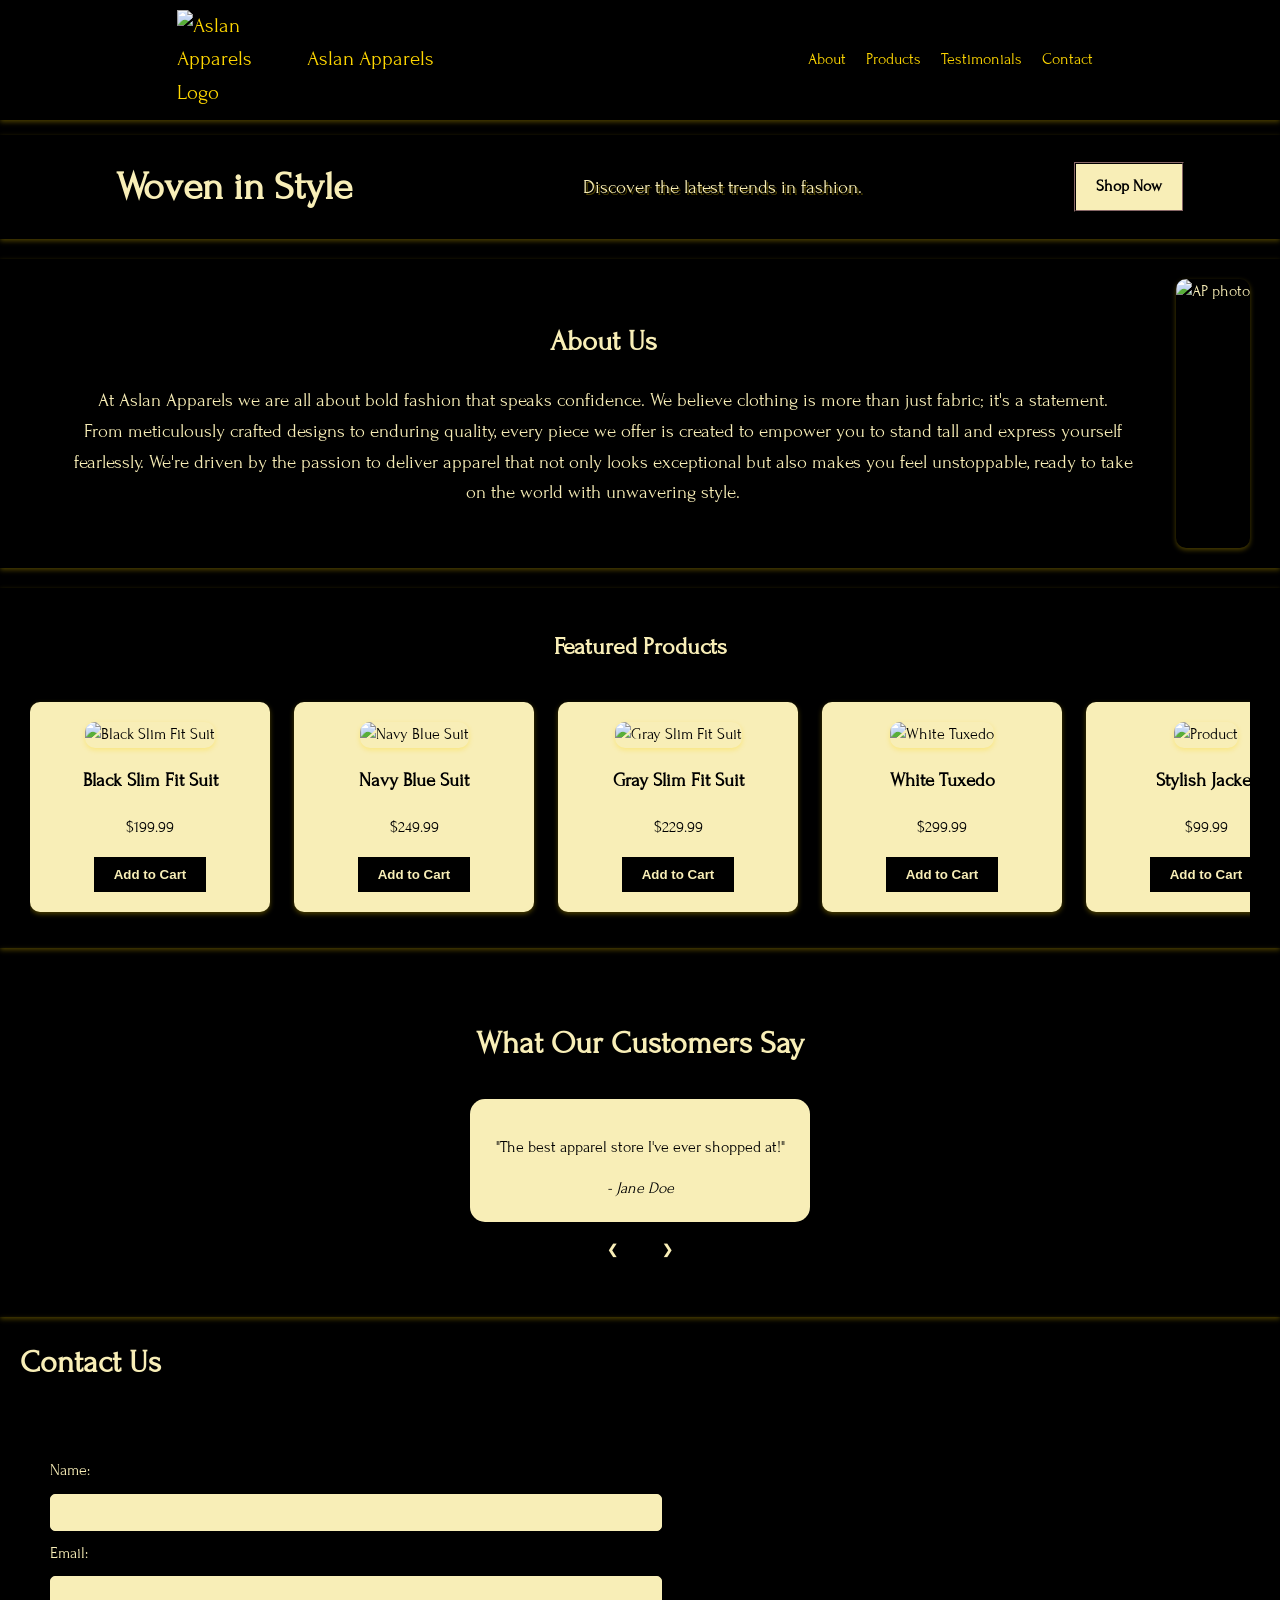
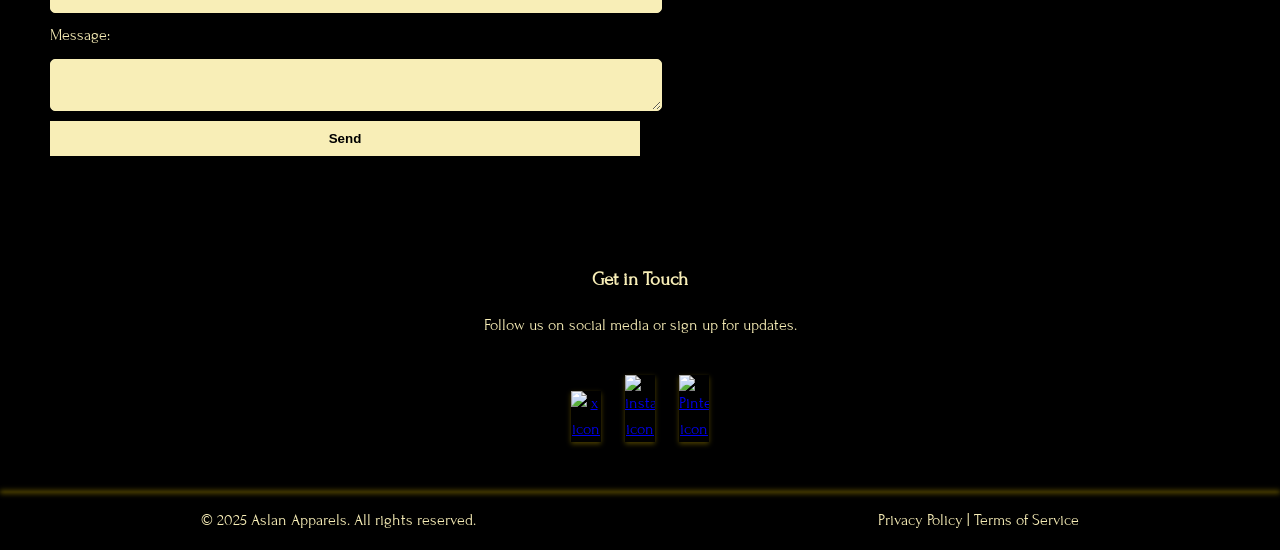
==== index.html @ a53526f6 "first commit" ====
<!DOCTYPE html>
<html lang="en">
  <head>
    <meta charset="UTF-8" />
    <meta name="viewport" content="width=device-width, initial-scale=1.0" />
    <meta http-equiv="X-UA-Compatible" content="ie=edge" />
    <title>Aslan Apparels</title>
    <link
      rel="stylesheet"
      href="https://fonts.googleapis.com/css?family=Forum"
    />
    <link rel="stylesheet" href="apparel.css" />
    <script src="apparel.js" defer></script>
  </head>
  <body>
    <!-- Header -->
    <header>
      <div class="logo">
        <img
          src="/Portfolio/Aslan Apparels/aslan-apparels-logo.png"
          alt="Aslan Apparels Logo"
        />

        <p>Aslan Apparels</p>
      </div>
      <nav>
        <ul>
          <li><a href="#about">About</a></li>
          <li><a href="#products">Products</a></li>
          <li><a href="#testimonials">Testimonials</a></li>
          <li><a href="#contact">Contact</a></li>
        </ul>
      </nav>
    </header>

    <!-- Hero Section -->
    <section id="hero">
      <h2>Woven in Style</h2>
      <p>Discover the latest trends in fashion.</p>
      <a href="#products" class="btn">Shop Now</a>
    </section>

    <!-- About Section -->
    <section id="about">
      <div class="about">
        <h2>About Us</h2>
        <p>
          At Aslan Apparels we are all about bold fashion that speaks
          confidence. We believe clothing is more than just fabric; it's a
          statement. <br />
          From meticulously crafted designs to enduring quality, every piece we
          offer is created to empower you to stand tall and express yourself
          fearlessly. We're driven by the passion to deliver apparel that not
          only looks exceptional but also makes you feel unstoppable, ready to
          take on the world with unwavering style.
        </p>
      </div>
      <img
        src="https://i.pinimg.com/474x/fa/d9/8e/fad98e815ad39971ba66539cf9abdb61.jpg"
        alt="AP photo"
      />
    </section>

    <!-- Featured Products -->
    <section id="products">
      <h2>Featured Products</h2>
      <div id="product-items">
      <div class="product-item">
        <img
          src="https://m.media-amazon.com/images/I/617dLLuCr7L._AC_SY550_.jpg"
          alt="Black Slim Fit Suit"
        />
        <h3>Black Slim Fit Suit</h3>
        <p>$199.99</p>
        <button>Add to Cart</button>
      </div>

      <div class="product-item">
        <img
          src="https://www.gentlemansguru.com/wp-content/uploads/2020/06/3-Piece-Navy-Blue-Suit-For-Men-Wedding-Groom-Prom-Tuxedo-from-Gentlemansguru.Com_-scaled.jpg"
          alt="Navy Blue Suit"
        />
        <h3>Navy Blue Suit</h3>
        <p>$249.99</p>
        <button>Add to Cart</button>
      </div>

      <div class="product-item">
        <img
          src="https://img.fruugo.com/product/7/62/1222899627_0340_0340.jpg"
          alt="Gray Slim Fit Suit"
        />
        <h3>Gray Slim Fit Suit</h3>
        <p>$229.99</p>
        <button>Add to Cart</button>
      </div>

      <div class="product-item">
        <img
          src="https://www.gentlemansguru.com/wp-content/uploads/2018/08/Mens-All-White-Tuxedo-Wedding-Groom-Prom-Suit-from-Gentlemansguru.com_-scaled.jpg"
          alt="White Tuxedo"
        />
        <h3>White Tuxedo</h3>
        <p>$299.99</p>
        <button>Add to Cart</button>
      </div>

      <div class="product-item">
        <img
          src="https://www.lestyleparfait.co.ke/cdn/shop/files/stylish-men-s-jacket-pu-leather-jacket-black-lestyleparfait-kenya-jacket-1.jpg?v=1740509593"
          alt="Product"
        />
        <h3>Stylish Jacket</h3>
        <p>$99.99</p>
        <button>Add to Cart</button>
      </div>
      <div class="product-item">
        <img
          src="https://m.media-amazon.com/images/I/51He3Dz2tDL._AC_SY580_.jpg"
          alt="Product"
        />
        <h3>Casual Shirt</h3>
        <p>$49.99</p>
        <button>Add to Cart</button>
      </div>
      <div class="product-item">
        <img
          src="https://img.kwcdn.com/product/Fancyalgo/VirtualModelMatting/d7a3e4e0f17b5a378e475567270a13eb.jpg?imageMogr2/auto-orient%7CimageView2/2/w/800/q/70/format/webp"
          alt="Product"
        />
        <h3>Trendy Pants</h3>
        <p>$79.99</p>
        <button>Add to Cart</button>
      </div>

      <div class="product-item">
        <img
          src="https://thumbs.dreamstime.com/b/elegant-black-lace-evening-dress-display-sale-ai-generated-image-elegant-lace-evening-dress-display-sale-ai-335567486.jpg"
          alt="Product"
        />
        <h3>Elegant Dress</h3>
        <p>$89.99</p>
        <button>Add to Cart</button>
      </div>
    </div>
    </section>

    <!-- Sliding Testimonials -->
    <section id="testimonials">
      <h2>What Our Customers Say</h2>
      <div class="testimonial-slider" id="testimonial-slider">
        <div class="testimonial-item">
          <p>"The best apparel store I've ever shopped at!"</p>
          <cite>- Jane Doe</cite>
        </div>
        <div class="testimonial-item">
          <p>"Amazing quality and fast shipping!"</p>
          <cite>- John Smith</cite>
        </div>
        <div class="testimonial-item">
          <p>"I love the unique styles they offer!"</p>
          <cite>- Sarah Lee</cite>
        </div>

        <div class="testimonial-item">
          <p>"Great customer service and fantastic products!"</p>
          <cite>- Mike Johnson</cite>
        </div>

        <div class="testimonial-item">
          <p>"I always find something new and exciting!"</p>
          <cite>- Emily Davis</cite>
        </div>
        <div class="testimonial-item">
          <p>"Aslan Apparels is my go-to for fashion!"</p>
          <cite>- Chris Brown</cite>
        </div>
      </div>
      <button onclick="prevSlide()">&#10094;</button>
      <button onclick="nextSlide()">&#10095;</button>
    </section>

    <!-- Contact -->
     <section id="contact">
    <h2>Contact Us</h2>
    <form id="contact-form" action="submit_form.php" method="POST">
      <label for="name">Name:</label>
      <input type="text" id="name" name="name" required />
      <label for="email">Email:</label>
      <input type="email" id="email" name="email" required />
      <label for="message">Message:</label>
      <textarea id="message" name="message" required></textarea>
      <button type="submit">Send</button>
    </form>

    <div class="contact-info">
      <h3>Get in Touch</h3>
      <p>Follow us on social media or sign up for updates.</p>
      <div class="social-media">
        <a href="https://www.x.com" target="_blank"><img src="https://img.freepik.com/free-vector/new-2023-twitter-logo-x-icon-design_1017-45418.jpg?t=st=1743344394~exp=1743347994~hmac=243d43210d0c189b20fa79a69a02663ebc9fb7136719a0147cf97ba30f3aa6f3&w=740" alt="x icon"></a>
        <a href="https://www.instagram.com" target="_blank"><img src="https://img.freepik.com/free-vector/instagram-icon_1057-2227.jpg?t=st=1743343596~exp=1743347196~hmac=a8eaa4d3b28454af877f38e9c73b668a594c735990976a9b1fd2351a23efa9db&w=740" alt="instagram icon"></a>
        <a href="https://www.pinterest.com" target="_blank"><img src="https://img.freepik.com/premium-vector/pinterest_628407-1659.jpg?w=740" alt="Pinterest icon"></a>
      </div>
    </div>

     </section>
    <!-- Footer -->
    <footer>
      <p>&copy; 2025 Aslan Apparels. All rights reserved.</p>
      <p>Privacy Policy | Terms of Service</p>
    </footer>
  </body>
</html>
---- apparel.css ----
/* General Styles */
body {
  font-family: Forum, Arial, Helvetica, sans-serif;
  margin: 0;
  padding: 0;
  background-color: #000000;
  color: #f8eeb7;
  line-height: 1.6;
}

/* Header */
header {
  background-color: #000000;
  width: 100%;
  color: rgb(255, 215, 0);
  display: flex;
  justify-content: space-around;
  align-items: center;
  top: 0;
  position: fixed;
  box-shadow: 0 2px 5px rgba(255, 215, 0, 0.3);
  z-index: 1000;
}

.logo {
  display: flex;
  align-items: center;
  font-size: 1.3rem;
}

.logo img {
  left: 0;
  margin: 10px;
  max-height: 100px;
  max-width: 120px;
  margin-left: 10px;
  transition: 2s;
  -webkit-transition: 2s;
  -moz-transition: 2s;
  -ms-transition: 2s;
  -o-transition: 2s;
}

.logo img:hover {
  transform: scale(1.2);
  -webkit-transform: scale(1.2);
  -moz-transform: scale(1.2);
  -ms-transform: scale(1.2);
  -o-transform: scale(1.2);
}

nav {
  display: flex;
  align-items: space-between;
  margin-right: 20px;
}

nav ul {
  list-style-type: none;
  display: flex;
  gap: 20px;
}

nav a {
  text-decoration: none;
  color: rgb(255, 215, 0);
  transition: 0.3s;
  -webkit-transition: 0.3s;
  -moz-transition: 0.3s;
  -ms-transition: 0.3s;
  -o-transition: 0.3s;
}

nav a:hover {
  color: #f8eeb7;
  text-decoration: underline;
}

/* Hero */
#hero {
  background-image: url("https://cdn.pixabay.com/photo/2016/11/29/09/08/fashion-1867280_1280.jpg");
  background-size: cover;
  background-position: center;
  margin-top: 15vh;
  display: flex;
  justify-content: space-around;
  align-items: center;
  color: #f8eeb7;
  text-align: center;
  box-shadow: 0 2px 5px rgba(255, 215, 0, 0.3);
}

.btn {
  background: #f8eeb7;
  padding: 10px 20px;
  text-decoration: none;
  font-weight: bold;
  transition: 0.3s;
  border: ridge 2px #332727;
  transition: 2s;
  -webkit-transition: 2s;
  -moz-transition: 2s;
  -ms-transition: 2s;
  -o-transition: 2s;
}

.btn:hover {
  background: #f8eeb7;
  color: #000000;
  transform: scale(1.1);
  -webkit-transform: scale(1.1);
  -moz-transform: scale(1.1);
  -ms-transform: scale(1.1);
  -o-transform: scale(1.1);s
  box-shadow: 0 2px 5px rgba(255, 215, 0, 0.3);
}

#hero h2 {
  font-size: 2.5rem;
  margin: 0;
  padding: 20px;
  text-shadow: 2px 2px #000000;
}

#hero p {
  font-size: 1.2rem;
  margin: 0;
  padding: 20px;
  text-shadow: 2px 2px rgba(255, 215, 0, 0.3);
}

#hero a {
  text-decoration: none;
  color: #000000;
  transition: 0.3s;
  -webkit-transition: 0.3s;
  -moz-transition: 0.3s;
  -ms-transition: 0.3s;
  -o-transition: 0.3s;
}

/* About Us */
#about {
  padding: 20px 30px;
  display: flex;
  text-align: center;
  margin-top: 20px;
  box-shadow: 0 2px 5px rgba(255, 215, 0, 0.3);
}

#about .about {
  flex: 1;
  padding: 20px;
  margin: 10px;
}

#about h2 {
  font-size: 1.8rem;
  margin: 0;
  padding: 10px;
  text-shadow: 2px 2px #000000;
}

#about p {
  font-size: 1.2rem;
  margin: 0;
  padding: 10px;
}

#about img {
  max-width: 100%;
  height: auto;
  border-radius: 10px;
  box-shadow: 0 2px 5px rgba(255, 215, 0, 0.3);
}

/* Products */
#products {
  display: flex;
  flex-wrap: wrap;
  justify-content: center;
  padding: 20px 30px;
  margin-top: 20px;
  box-shadow: 0 2px 5px rgba(255, 215, 0, 0.3);
}

#product-items {
  display: flex;
  flex-direction: row;
  gap: 1.5rem;
  padding: 1rem;
  max-width: 100%;
  height: auto;
  overflow-x: scroll;
  scroll-behavior: smooth;
  scroll-snap-type: x mandatory;
}

.product-item {
  min-width: 200px;
  flex: 1 0 200px;
  padding: 20px;
  border-radius: 10px;
  box-shadow: 0 2px 5px rgba(255, 215, 0, 0.3);
  background-color: #f8eeb7;
  color: #000000;
  text-align: center;
  scroll-snap-align: start;
  transition: transform 0.3s;
  cursor: pointer;
}

.product-item:hover {
  transform: scale(1.05);
  -webkit-transform: scale(1.05);
  -moz-transform: scale(1.05);
  -ms-transform: scale(1.05);
  -o-transform: scale(1.05);
}

.product-item img {
  max-width: 100%;
  height: auto;
  border-radius: 10px;
  box-shadow: 0 2px 5px rgba(255, 215, 0, 0.3);
}

#product-items::-webkit-scrollbar {
  height: 0.5rem;
}

#product-items::-webkit-scrollbar-track {
  background: #000;
  border-radius: 40rem;
  -webkit-border-radius: 40rem;
  -moz-border-radius: 40rem;
  -ms-border-radius: 40rem;
  -o-border-radius: 40rem;
}

#product-items::-webkit-scrollbar-thumb {
  background: #f8eeb7;
  border-radius: 40rem;
  -webkit-border-radius: 40rem;
  -moz-border-radius: 40rem;
  -ms-border-radius: 40rem;
  -o-border-radius: 40rem;
}

button {
  background: #000000;
  color: #f8eeb7;
  padding: 10px 20px;
  border: none;
  cursor: pointer;
  font-weight: bold;
  transition: 0.3s;
}

button:hover {
  background: #f8eeb7;
  color: #000000;
  text-decoration: underline;
  border: ridge 2px #020202;
}

/* Testimonials */
#testimonials {
  text-align: center;
  padding: 50px;
  box-shadow: 0 2px 5px rgba(255, 215, 0, 0.3);
}

#testimonials h2 {
  font-size: 2rem;
  margin: 0;
  padding: 20px;
  text-shadow: 2px 2px #000000;
}

.testimonial-slider {
  display: flex;
  overflow: hidden;
  width: 100%;
  justify-content: center;
}

.testimonial-item {
  min-width: 300px;
  padding: 20px;
  margin: 10px;
  background: #f8eeb7;
  color: #000;
  border-radius: 15px;
  -webkit-border-radius: 15px;
  -moz-border-radius: 15px;
  -ms-border-radius: 15px;
  -o-border-radius: 15px;
}

#testimonials button {
  background: #000000;
  color: #f8eeb7;
  padding: 10px 20px;
  border: none;
  cursor: pointer;
  font-weight: bold;
  transition: 0.3s;
}

/* Contact */
#contact {
  box-shadow: 0 2px 5px rgba(255, 215, 0, 0.3);
}

#contact h2 {
  font-size: 2rem;
  margin: 0;
  padding: 20px;
  text-shadow: 2px 2px #000000;
}

#contact-form {
  display: flex;
  flex-direction: column;
  padding: 50px;
  background: #000;
  color: #f8eeb7;
}

#contact-form input,
#contact-form textarea {
  width: 50%;
  padding: 10px;
  margin: 10px 0;
  border: 1px solid #f8eeb7;
  border-radius: 5px;
  background-color: #f8eeb7;
  color: #000000;
}

#contact-form button {
  background: #f8eeb7;
  color: #000;
  width: 50%;
  padding: 10px;
  border: none;
  cursor: pointer;
  font-weight: bold;
  transition: 0.3s;
}

.contact-info {
  display: row;
  justify-content: space-around;
  text-align: center;
  padding: 20px;
  margin-top: 20px;
}

.contact-info div {
  flex: 1;
  padding: 20px;
  margin: 10px;
}

.social-media img {
  max-width: 30px;
  height: auto;
  margin: 0 10px;
  transition: transform 0.3s;
  cursor: pointer;
  box-shadow: 0 2px 5px rgba(255, 215, 0, 0.3);
}

.social-media img:hover {
  transform: scale(1.1);
}

/* Footer */
footer {
  display: flex;
  justify-content: space-around;
  text-align: center;
  bottom: 0;
  width: 100%;
  box-shadow: 0 -2px 5px rgba(255, 215, 0, 0.3);
}
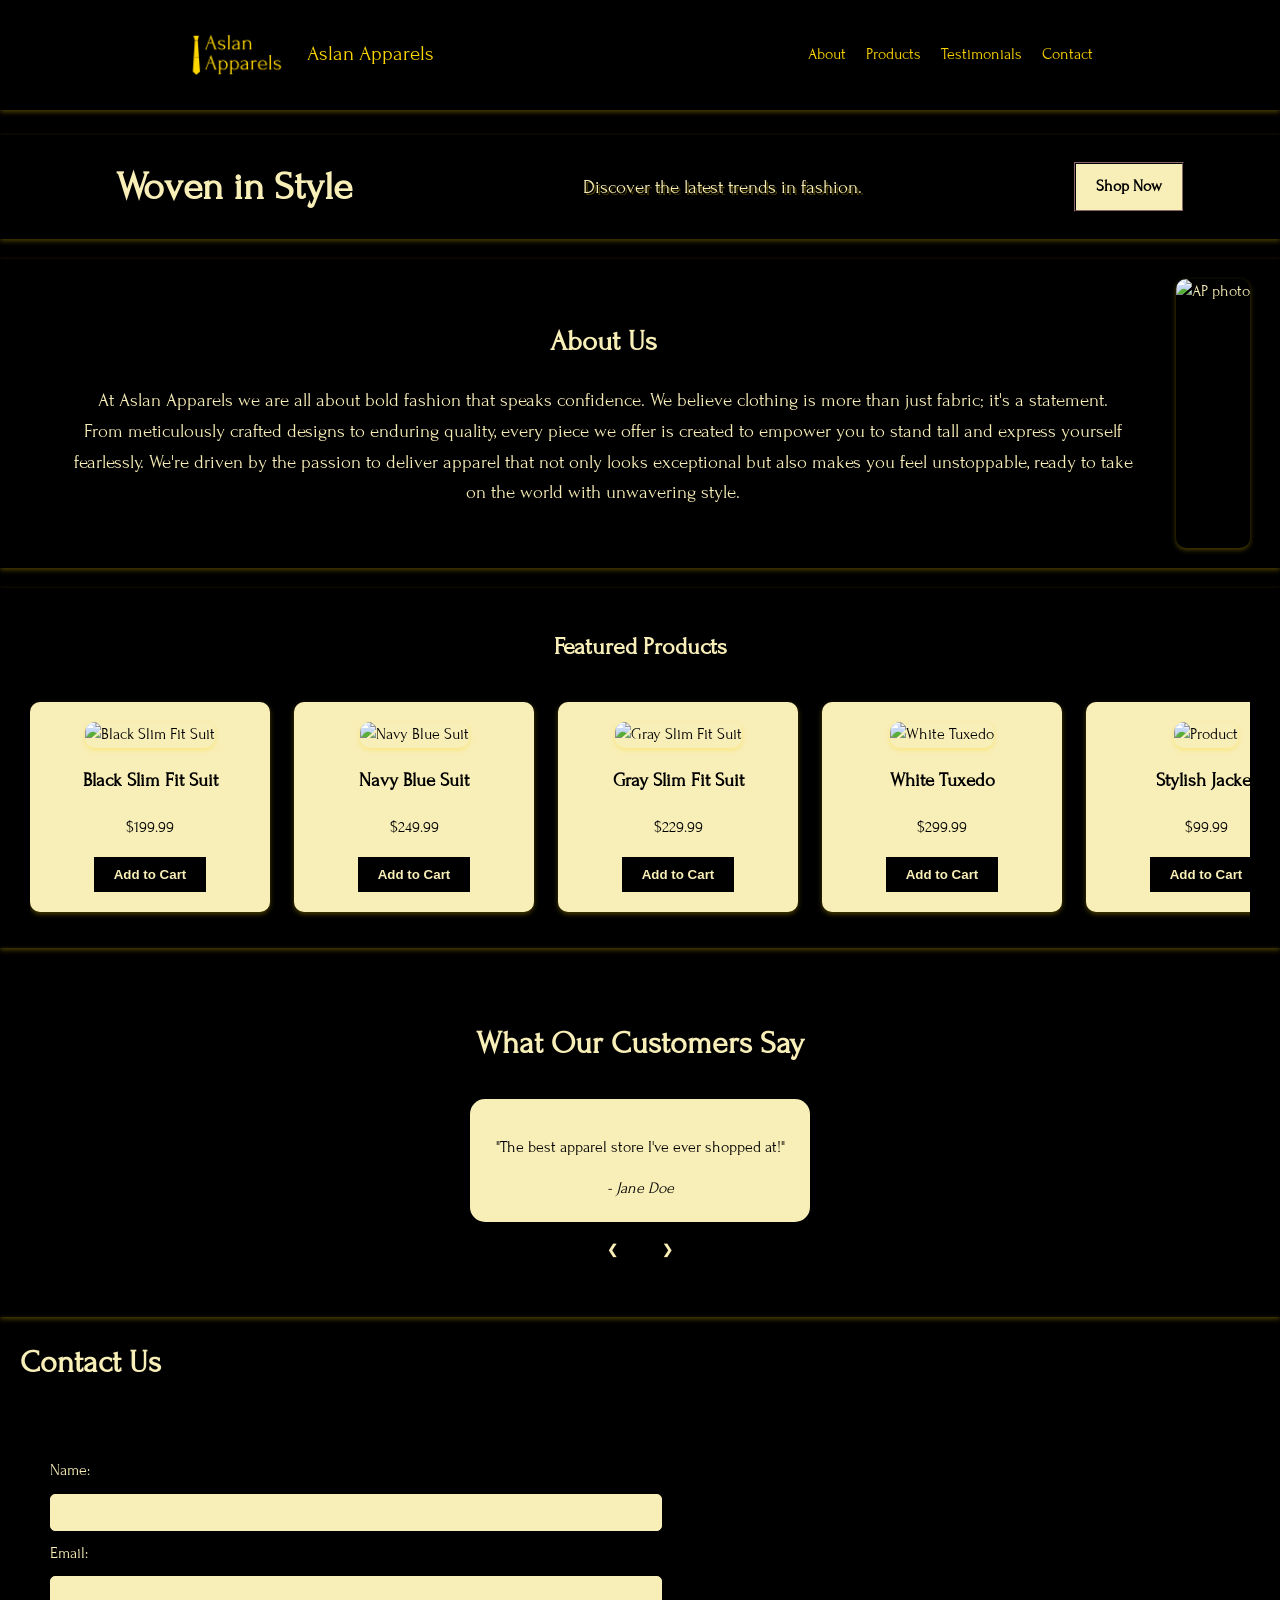
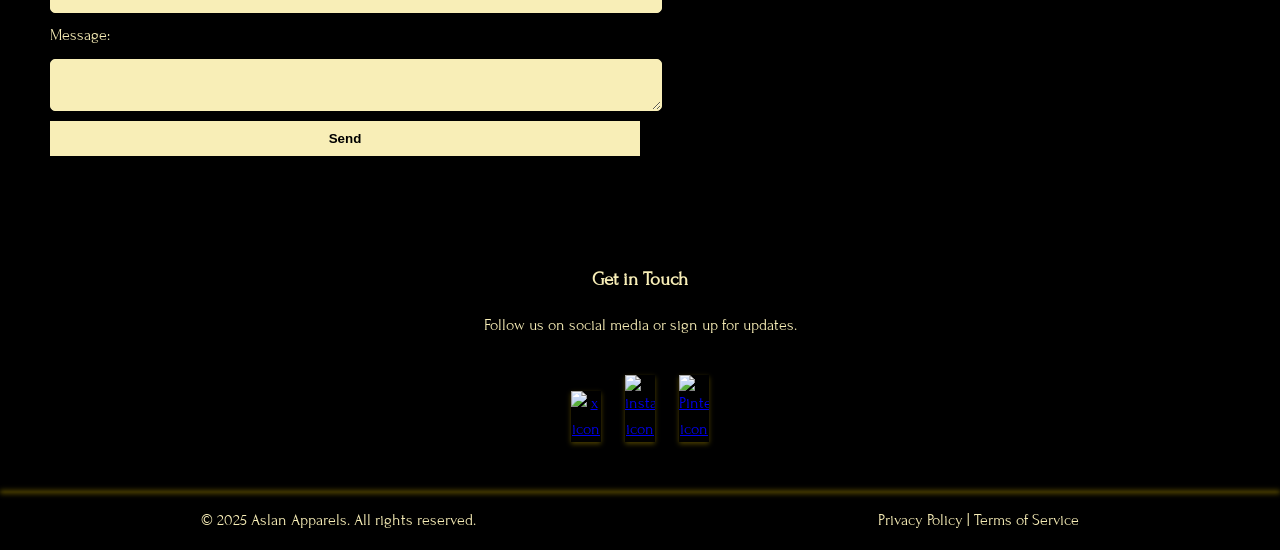
==== commit 2d3335e0: "Update logo image source path in index.html" ====
--- a/index.html
+++ b/index.html
@@ -17,7 +17,7 @@
     <header>
       <div class="logo">
         <img
-          src="/Portfolio/Aslan Apparels/aslan-apparels-logo.png"
+          src="/aslan-apparels-logo.png"
           alt="Aslan Apparels Logo"
         />
 
--- a/apparel.css
+++ b/apparel.css
@@ -111,7 +111,7 @@
   -webkit-transform: scale(1.1);
   -moz-transform: scale(1.1);
   -ms-transform: scale(1.1);
-  -o-transform: scale(1.1);s
+  -o-transform: scale(1.1);
   box-shadow: 0 2px 5px rgba(255, 215, 0, 0.3);
 }
 
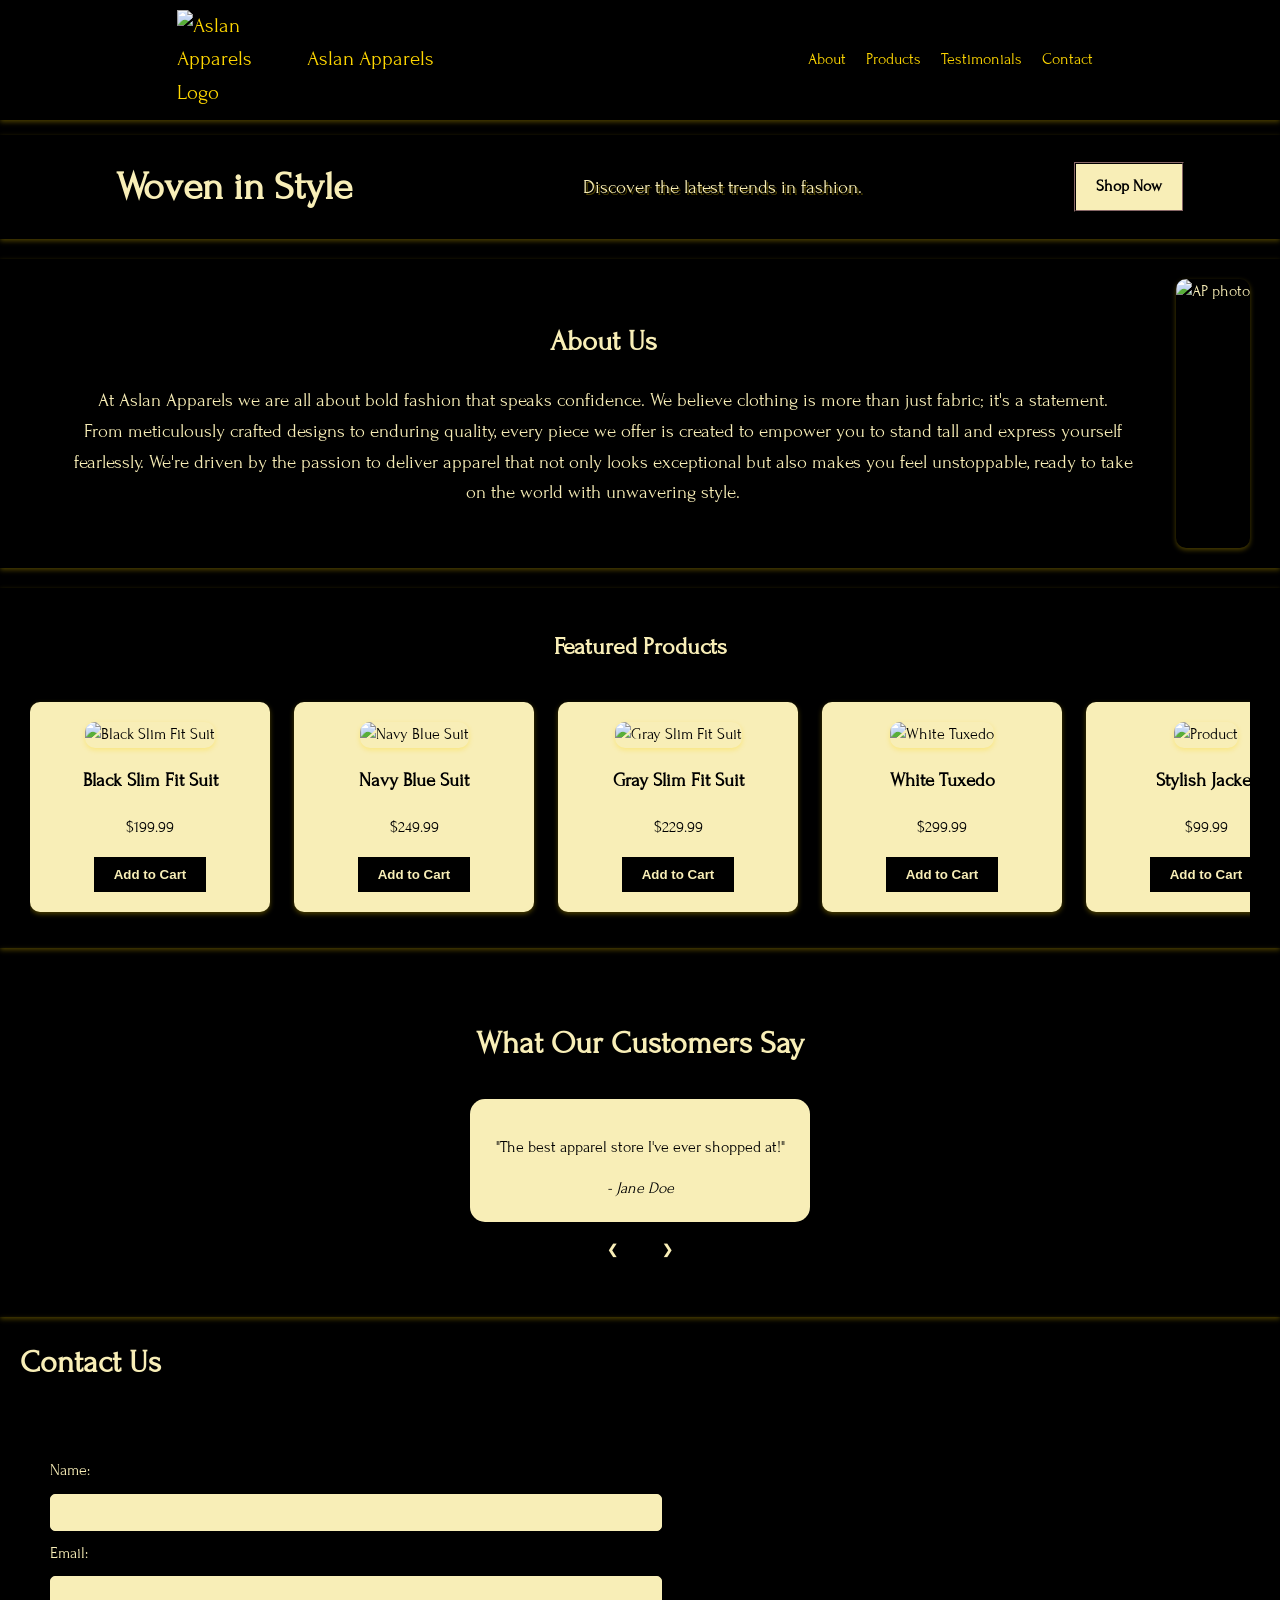
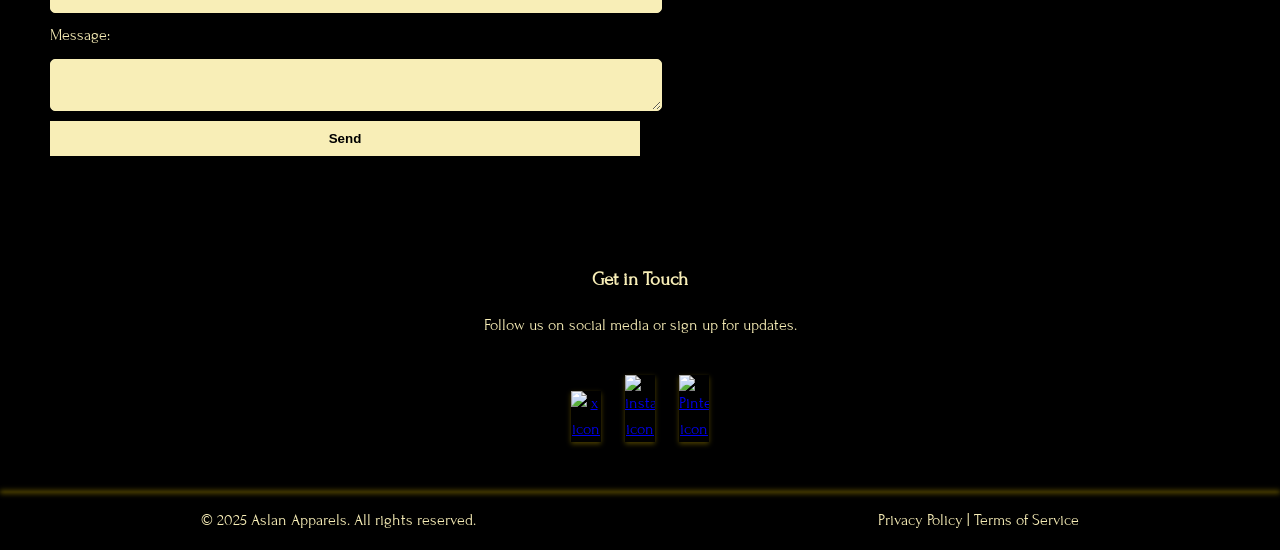
==== commit c51c24c2: "Update logo image source to use raw GitHub URL" ====
--- a/index.html
+++ b/index.html
@@ -17,7 +17,7 @@
     <header>
       <div class="logo">
         <img
-          src="/aslan-apparels-logo.png"
+          src="https://github.com/Aslan-22/Aslan-Apparels/blob/Master/aslan-apparels-logo.png?raw=true"
           alt="Aslan Apparels Logo"
         />
 
